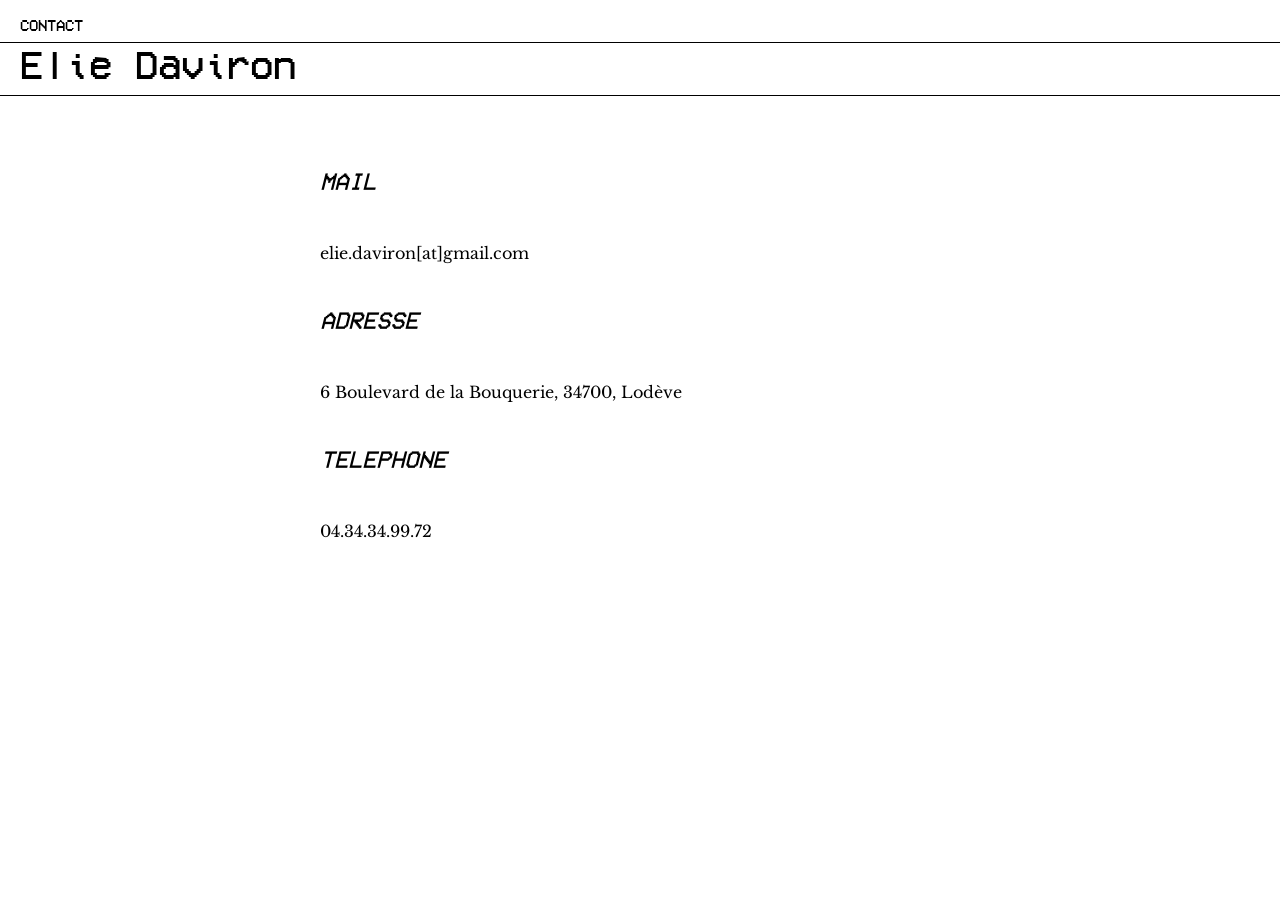
==== contact.html @ 70896378 "push site" ====
<!doctype html>
<html>
    <head>
        <meta charset="UTF-8">
        <meta name="viewport" content="device-width; initial-scale=1">
        <title>chutes</title>
        <link href="https://fonts.googleapis.com/css?family=Poppins&display=swap" rel="stylesheet">
        <link href="https://fonts.googleapis.com/css?family=Libre+Baskerville&display=swap" rel="stylesheet"> 
        <link rel="stylesheet" href="css/contact-style.css">
        <link rel="stylesheet" href="style.css">
        <link rel="stylesheet" href="css/header-style.css">
    </head>

    <body>
        <header>
            <nav class="main-menu">
                <ul class="main-navigation">
                    
                    <a class="link" href="contact.html">contact</a>
                </ul>
                <div class="home"><a href="index.html">Elie Daviron</a></div>
            </nav>
        </header>
 
        <div class="full-content">
                <h2 class="single-project-title">mail</h2>
                <a href="mailto:fanny.monsonis[@]gmail.com" class="single-project-data">elie.daviron[at]gmail.com</a>
                <br/>
                <h2 class="single-project-title">adresse</h2>
                <a href= ""class="single-project-data">6 Boulevard de la Bouquerie, 34700, Lodève </a>
                <br/>
                <h2 class="single-project-title">telephone</h2>
                <a href="" class="single-project-data">04.34.34.99.72</a>
        </div>    

    </body>
---- css/contact-style.css ----
/*! Generated by Font Squirrel (https://www.fontsquirrel.com) on March 22, 2020 */
@font-face {
    font-family: "vcr_osd_monoregular";
    src: url('fonts/VCR_OSD_MONO_1.001.ttf');
    font-weight: normal;
    font-style: normal;
}

/*
Reset
*/

*{
    /* Supprimer toutes les marges */
    padding: 0;
    margin: 0;

    /* IntÃ©grer les padding et les border dans le bloc */
    -o-box-sizing: border-box;
    -moz-box-sizing: border-box;
    -webkit-box-sizing: border-box;
    box-sizing: border-box; /* CSS3 */
}

/* Passer d'une base 16 Ã  une base 10 */
html{
    font-size: 62.5%; /* => 1rem = 10px */
}

body{
    font-size: 1.6rem;
}

a{
    color: inherit;
}

a{
    text-decoration: none;
}

img{
    max-width: 100%;
}
/**/


.full-content{
    display: flex;
    flex-direction: column;
    padding: 9em 10em 10em 20em;
    font-family: 'Libre Baskerville', serif;
}

.single-project-title{
    font-family: "vcr_osd_monoregular", Arial, Helvetica, sans-serif;
    text-align: left;
    text-transform: uppercase;
    font-style: italic;
    align-self: flex-start;
    padding-top: 1em;
}

.single-data{
    font-family: 'Libre Baskerville', serif;
    font-size: 1.2em;
}

@media screen and (max-width: 1082px){

    .full-content{
        font-size: 2em;
    }
}
---- style.css ----
/* 
Reset
*/

/*! Generated by Font Squirrel (https://www.fontsquirrel.com) on March 22, 2020 */
@font-face {
    font-family: "vcr_osd_monoregular";
    src: url('fonts/VCR_OSD_MONO_1.001.ttf');

    font-weight: normal;
    font-style: normal;

}

*{
    /* Supprimer toutes les marges */
    padding: 0;
    margin: 0;
    

    /* IntÃ©grer les padding et les border dans le bloc */
    -o-box-sizing: border-box;
    -moz-box-sizing: border-box;
    -webkit-box-sizing: border-box;
    box-sizing: border-box; /* CSS3 */
}

/* Passer d'une base 16 Ã  une base 10 */
html{
    font-size: 62.5%; /* => 1rem = 10px */
}

body{
    font-size: 1.6rem;
}

a{
    color: inherit;
    text-decoration: none;
}

img{
    max-width: 100%;
}

.main-navigation{
    display: inline-block;
    width: 80%;
    z-index:10000 !important;
}


.background-text{
    display: inline-block;
    width: 20%;
    position: fixed;
    margin: 7em 0em 0em 1em;
    z-index: 1;
}

.introduction-text{
    margin: 0.5em 0em;
    font-family: 'Libre Baskerville', serif;
    font-size: 0.72em;
    font-style: italic;
}

.lire-la-suite{
    margin-top:1em;
    text-transform: uppercase;
    font-style: italic;
    text-decoration: underline;  

}

.bg-title{
    font-family: "vcr_osd_monoregular", Arial, Helvetica, sans-serif;
    font-size: 2em;
    font-weight:normal;
}

.article{
    margin: 0em 0.5em;
    display: inline-block;
    width: 16.5em; 
    height: 5em;
}

.main-content{
    display: flex;
    height: 100vh;
    overflow-x: scroll;
    overflow-y: hidden;
    white-space:nowrap;
    scroll-behavior: smooth;
    font-weight:normal;
    padding-left: 2em;
}

.articles{
    margin: 17vh 5em 20em 17em;
    z-index: 10;
}

.project-title{
    margin-bottom: 0.5em !important;
    transform: translateY(0.1em);
    text-transform: uppercase;
    font-size: 0.7em;
    text-align: center;
    vertical-align: bottom;
    font-weight: normal;
    font-style: italic;
}

.project-image{
    border: 1px solid black;
    background-size: cover;
    white-space: nowrap;
    align-self: flex-start;
    overflow: hidden;
    width: 24em;
    height: 24em;
    object-fit: cover;
}

.subtitle{
    text-align: left;
    font-family: 'Libre Baskerville', serif;
    font-size: 0.6em;
    font-weight:normal;
}

.blank{
    color: white;
}

body{
    display: flex;
}

.main-content a{
    width: 3em;
    height: 5em;
}

.single-project-title{
    font-family: "vcr_osd_monoregular", Arial, Helvetica, sans-serif;
    text-align: left;
    text-transform: uppercase;
    font-style: italic;
    align-self: flex-start;
    font-weight: normal;
    width: 100%;
}

.single-project-title{
    margin-bottom: 2em;
}


a:hover{
    color: blue;
}


@media screen and (max-width: 1082px){

    .header{
        font-size: 2em;
    }

    .main-menu{
        font-size: 2em;
    }

    .background-text{
        padding-top: 5em;
    }

    .introduction-text{
        height: max-content;
        font-size: 1.5em !important;
    }

    .articles{
        margin: 15em 12em;
    }

    .articles .article{        
        font-size: 3.2em;
    }

    img {
        max-width: 100%;
        max-height: 100vh;
    }
}
---- css/header-style.css ----
/* 
Reset
*/

/*! Generated by Font Squirrel (https://www.fontsquirrel.com) on March 22, 2020 */
@font-face {
    font-family: "vcr_osd_monoregular";
    src: url('fonts/VCR_OSD_MONO_1.001.ttf');

    font-weight: normal;
    font-style: normal;

}

*{
    /* Supprimer toutes les marges */
    padding: 0;
    margin: 0;

    /* IntÃ©grer les padding et les border dans le bloc */
    -o-box-sizing: border-box;
    -moz-box-sizing: border-box;
    -webkit-box-sizing: border-box;
    box-sizing: border-box; /* CSS3 */
}

/* Passer d'une base 16 Ã  une base 10 */
html{
    font-size: 62.5%; /* => 1rem = 10px */
}

body{
    font-size: 1.6rem;
}

a{
    color: inherit;
}

a{
    text-decoration: none;
}

img{
    max-width: 100%;
}
/**/

/*Header*/
header{
    width: 100%;
    height: 20vh !important;
    font-family: "vcr_osd_monoregular", Arial, Helvetica, sans-serif;
    position: fixed;
    background: transparent;
}

.main-menu{
    height: 1em;
}

.main-navigation{
    width: 100%;
    height: 4vh;
    padding-top: 1em;
    padding-left: 20px;
    padding-bottom: 1.6em;
    text-transform: uppercase;
    display: inline-block;
    border-bottom: solid 1px #000;
    border-width: device-width;
    font-size: 1em;
}

.main-navigation .link{
    margin-right: 30px;
}

.home{
    width: 100%;
    font-size: 2.5em;
    padding-left: 20px;
    padding-bottom: 0.2em;
    border-bottom: solid 1px #000;
    border-width: device-width;
    display: inline-block;
}

a:hover{
    color: blue;
}

@media screen and (max-width: 1082px){
    .header .main-menu{
        font-size: 2em;
    }
}
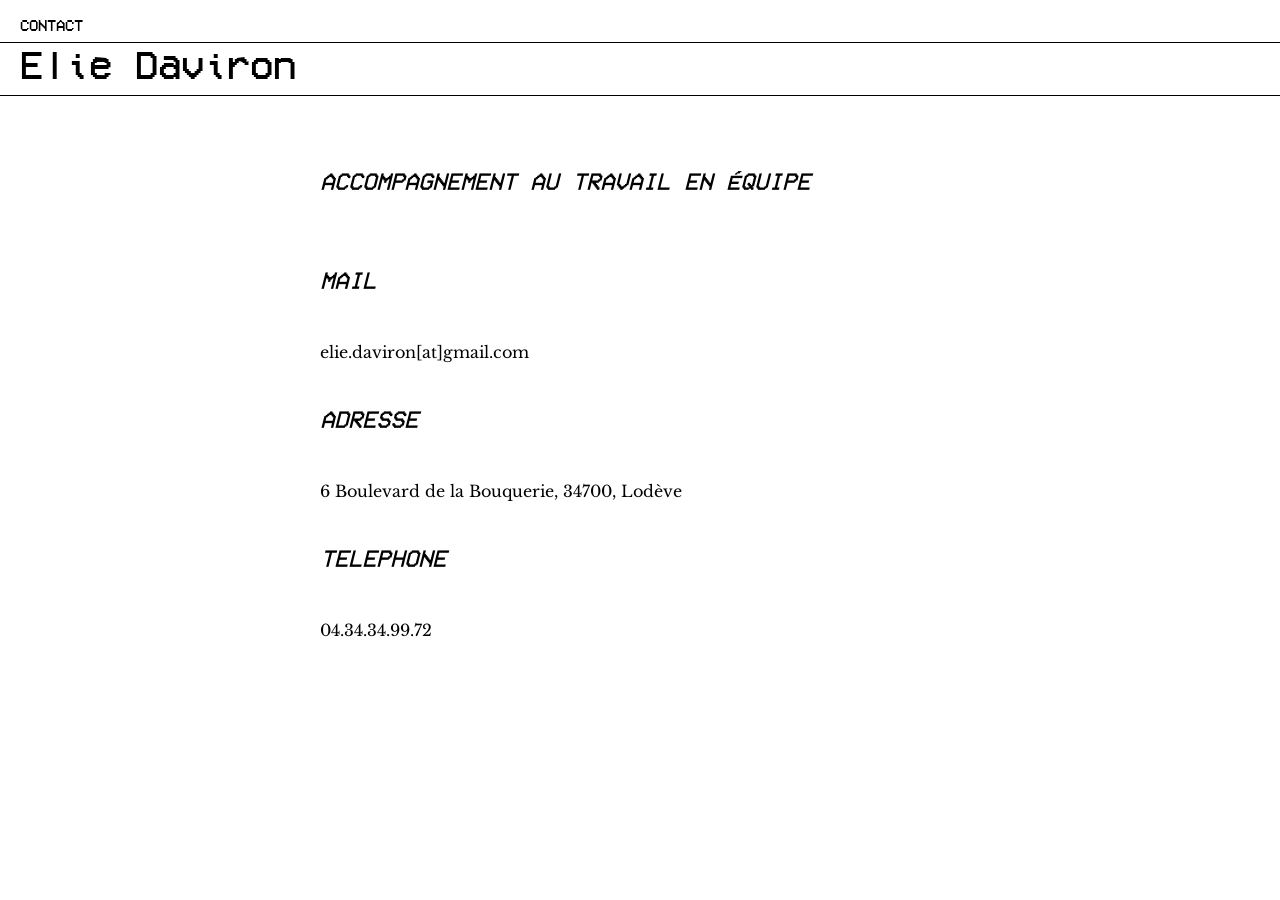
==== commit ecc94c66: "carte de visite" ====
--- a/contact.html
+++ b/contact.html
@@ -4,7 +4,7 @@
     <head>
         <meta charset="UTF-8">
         <meta name="viewport" content="device-width; initial-scale=1">
-        <title>chutes</title>
+        <title>Elie Daviron</title>
         <link href="https://fonts.googleapis.com/css?family=Poppins&display=swap" rel="stylesheet">
         <link href="https://fonts.googleapis.com/css?family=Libre+Baskerville&display=swap" rel="stylesheet"> 
         <link rel="stylesheet" href="css/contact-style.css">
@@ -19,19 +19,24 @@
                     
                     <a class="link" href="contact.html">contact</a>
                 </ul>
-                <div class="home"><a href="index.html">Elie Daviron</a></div>
+                    <div class="home">
+                        <a href="index.html">Elie Daviron</a>
+                    </div>
             </nav>
         </header>
- 
+
         <div class="full-content">
-                <h2 class="single-project-title">mail</h2>
-                <a href="mailto:fanny.monsonis[@]gmail.com" class="single-project-data">elie.daviron[at]gmail.com</a>
-                <br/>
-                <h2 class="single-project-title">adresse</h2>
-                <a href= ""class="single-project-data">6 Boulevard de la Bouquerie, 34700, Lodève </a>
-                <br/>
-                <h2 class="single-project-title">telephone</h2>
-                <a href="" class="single-project-data">04.34.34.99.72</a>
-        </div>    
+            <h2 class="single-project-title">Accompagnement au travail en équipe</h2>
+            <h2 class="single-project-title">mail</h2>
+            <a href="mailto:fanny.monsonis[@]gmail.com" class="single-project-data">elie.daviron[at]gmail.com</a>
+            <br/>
+            <h2 class="single-project-title">adresse</h2>
+            <a href= ""class="single-project-data">6 Boulevard de la Bouquerie, 34700, Lodève </a>
+            <br/>
+            <h2 class="single-project-title">telephone</h2>
+            <a href="" class="single-project-data">04.34.34.99.72</a>
+    </div>    
 
-    </body>
+
+        </container>    
+</body>
